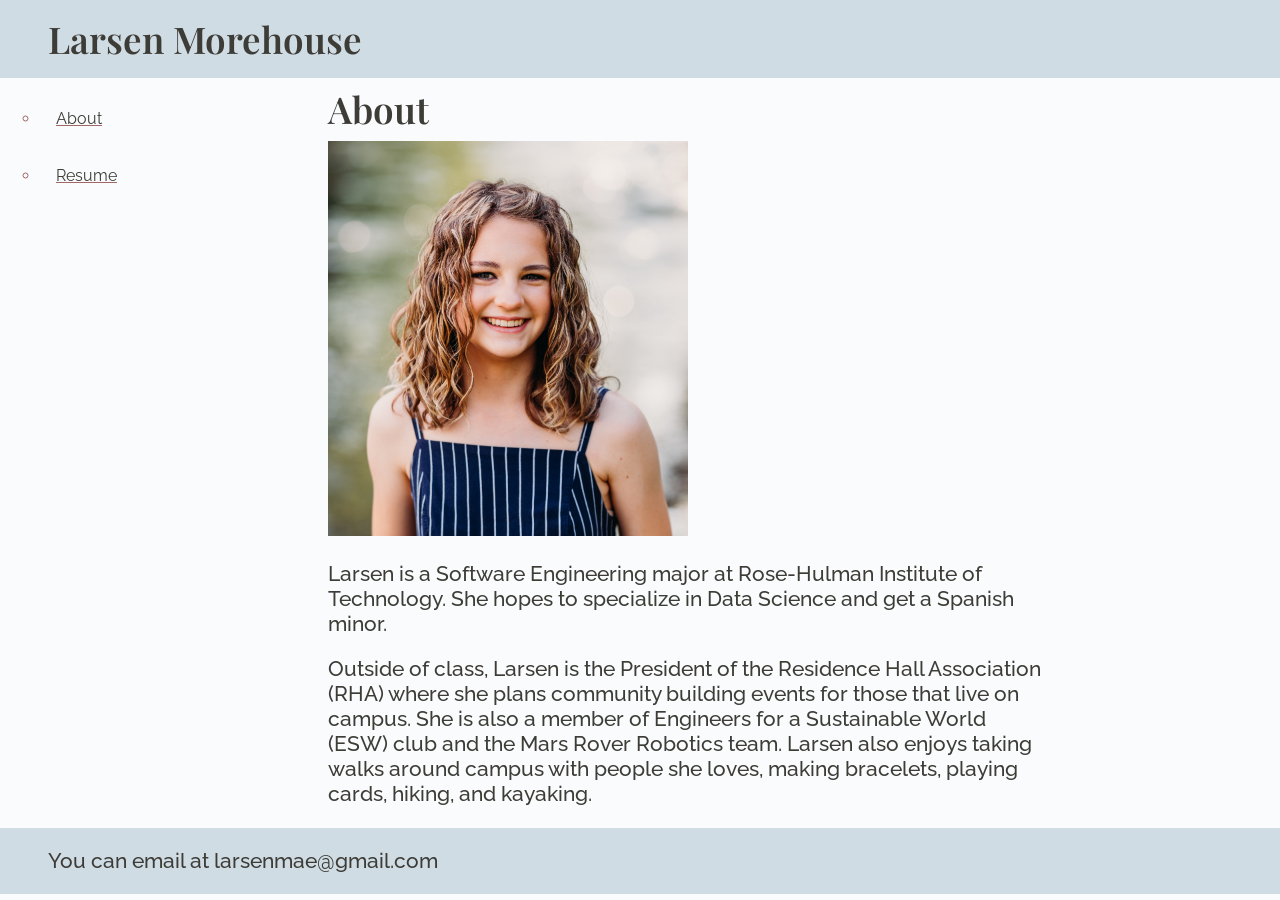
==== index.html @ 3fe66d1c "Add files via upload" ====
<!DOCTYPE html>
<html lang="en">

<head>
  <meta charset="utf-8" />
  <meta name="viewport" content="width=device-width, initial-scale=1" />
  <title>Larsen Morehouse's Website</title>
  <link rel="stylesheet" href="styles/normalize.css" />
  <link rel="stylesheet" href="styles/main.css" />
  <link rel="apple-touch-icon" sizes="180x180" href="images/apple-touch-icon.png">
  <link rel="icon" type="image/png" sizes="32x32" href="images/favicon-32x32.png">
  <link rel="icon" type="image/png" sizes="16x16" href="images/favicon-16x16.png">
  <link rel="manifest" href="site.webmanifest">
</head>

<body id="about">
  <header><h1>Larsen Morehouse</h1></header>
  <nav id="navbar">
    <ul>
      <li><a href="index.html">About</a></li> 
      <!-- <li><a href="portfolio.html">Portfolio</a></li>  -->
      <li><a href="resume.html">Resume</a></li> 
    </ul>
  </nav>
  <main>
    <h1>About</h1>
    <script src="scripts/main.js"></script>
    <img src="images/Larsen-15cropped.jpg" alt="A headshot of Larsen Morehouse, a young girl with curly blonde hair wearing a navy jumpsuit.">
    <p>Larsen is a Software Engineering major at Rose-Hulman Institute of Technology.  She hopes to specialize in Data Science and get a Spanish minor.  
    </p>
    <p>Outside of class, Larsen is the President of the Residence Hall Association (RHA) where she plans community building events for those that live on campus.  
      She is also a member of Engineers for a Sustainable World (ESW) club and the Mars Rover Robotics team.
      Larsen also enjoys taking walks around campus with people she loves, making bracelets, playing cards, hiking, and kayaking.
    </p>

  </main>
  <footer>
    <p>You can email at larsenmae@gmail.com</p>
  </footer>
</body>

<script src="scripts/main.js"></script>

</html>
---- styles/main.css ----
@import url('https://fonts.googleapis.com/css2?family=Playfair+Display&family=Raleway:wght@300&display=swap" rel="stylesheet');

:root {
  --vertical-space: 1.3rem;
  --horizontal-space: 3rem;
  --light-color: #FAFBFC;
  --body-color: #3D3C37;
  --heading-color: #d0dce4;
  --contrast-color: #a16766;
   /* #536751; */
  /* #8c708f; */
  /* --green-color: #738f70; */
}

body {
  grid-template-areas: "head head"
                      "nav nav"
                      "main main"
                      "foot foot";
  grid-template-columns: 1fr 2fr;
  grid-template-rows: auto auto;
}


body > header {
  grid-area: head;
}

body > nav {
  grid-area: nav;
  background-color: var(--light-color);
}

body > nav ul li {
  display: inline;
  padding: 1rem;
  justify-self: center;
  color: var(--contrast-color);
}

footer {
  grid-area: foot;
}

main {
  display: block;
  grid-area: main;
  max-width: 45rem;
  padding-left: var(--horizontal-space);
  padding-right: var(--horizontal-space);
  justify-self: center;
}

header h1, footer p{
  margin: 0;
  justify-self: center;
  justify-content: center;
}

header, footer {
  padding-top: var(--vertical-space);
  padding-bottom: var(--vertical-space);
  padding-left: var(--horizontal-space);
  padding-right: var(--horizontal-space);
  grid-area: foot;
  justify-self: center;
  justify-content: center;
  background-color: var(--heading-color);
  width: 100vw;
}

body {
  color: var(--body-color);
  background: var(--light-color);
  font-size: 1rem;
  font-family: 'Raleway', sans-serif;
}

@media screen and (min-width: 25em) {
  body {
    margin: 0;
    display: grid;
    grid-template-areas: "head head head"
                          "nav main space"
                          "foot foot foot";
    grid-template-columns: 1fr 6fr 1fr;
    grid-template-rows: auto auto auto;
  }

  body > nav {
    grid-area: nav;
    background: none;
  }

  body > nav ul li {
    padding: 1rem;
    display: list-item;
  }
}

p,
ol,
ul,
dl,
table {
  list-style-type: none;
  color: var(--body-color);
}

ul li ul {
  margin-bottom: 0;
  /* font-size: 1.3rem; */
  list-style-type: none;
  color: var(--body-color);
}

#resume > ul, li, ul {
  margin-bottom: 0.4rem;
  /* font-size: 1.3rem; */
  list-style-type: circle;
  color: var(--body-color);
}

ol li ol {
  margin-bottom: 0;
  list-style-type: none;
  color: var(--contrast-color);
}

h1,
h2,
h3,
h4,
h5 {
  margin: 0.8rem 0;
  font-weight: 600;
  line-height: 1;
  font-family: 'Playfair Display', serif;
  color: var(--body-color);
}

h1 {
  font-size: 2.3rem;
}

h2 {
  font-size: 1.5rem;
  margin: 1.7rem 0;
  line-height: 1;
  text-decoration: underline;
  text-decoration-color: var(--contrast-color);
}

h3 {
  font-size: 1.25rem;
  margin-top: 2rem;
}

h4 {
  font-size: 1.1rem;
}

h5 {
  font-size: 1rem;
}

p {
  font-size: 1.3rem;
  font-weight: 500;
  line-height: 1.2;
  margin: 1em 0;
}

a {
  color: var(--body-color);
  text-decoration-color: var(--contrast-color);
}

a:hover {
  color: var(--contrast-color);
}

dt {
  font-weight: 600;
}

dd {
  margin-bottom: 0.5rem;
}

body#portfolio ul#portfolioItems {
  display: flex;
  flex-wrap: wrap;
  flex: 1;
  list-style-type: none;
  padding: 0;
}

body#portfolio ul#portfolioItems li img {
  max-width: 97%;
}

@media screen and (min-width: 25em) {
  body#portfolio ul#portfolioItems li {
    flex-basis: 48%;
    padding-right: 2%;
    flex-wrap: nowrap;
  }
}

main img{
  max-width: 50%;
}

.date {
  color: var(--contrast-color);
  /* justify-self: flex-end; */
  /* align-self: flex-end; */
  font-weight: 0.8rem;
}

.dateParent {
  display: flex;
  justify-content: space-between;
}

/* From:  https://www.w3schools.com/howto/howto_js_sticky_header.asp*/
/* The sticky class is added to the header with JS when it reaches its scroll position */
.sticky {
  position: fixed;
  top: 0;
  width: 100%
}

/* Add some top padding to the page content to prevent sudden quick movement (as the header gets a new position at the top of the page (position:fixed and top:0) */
.sticky + .content {
  padding-top: 102px;
}
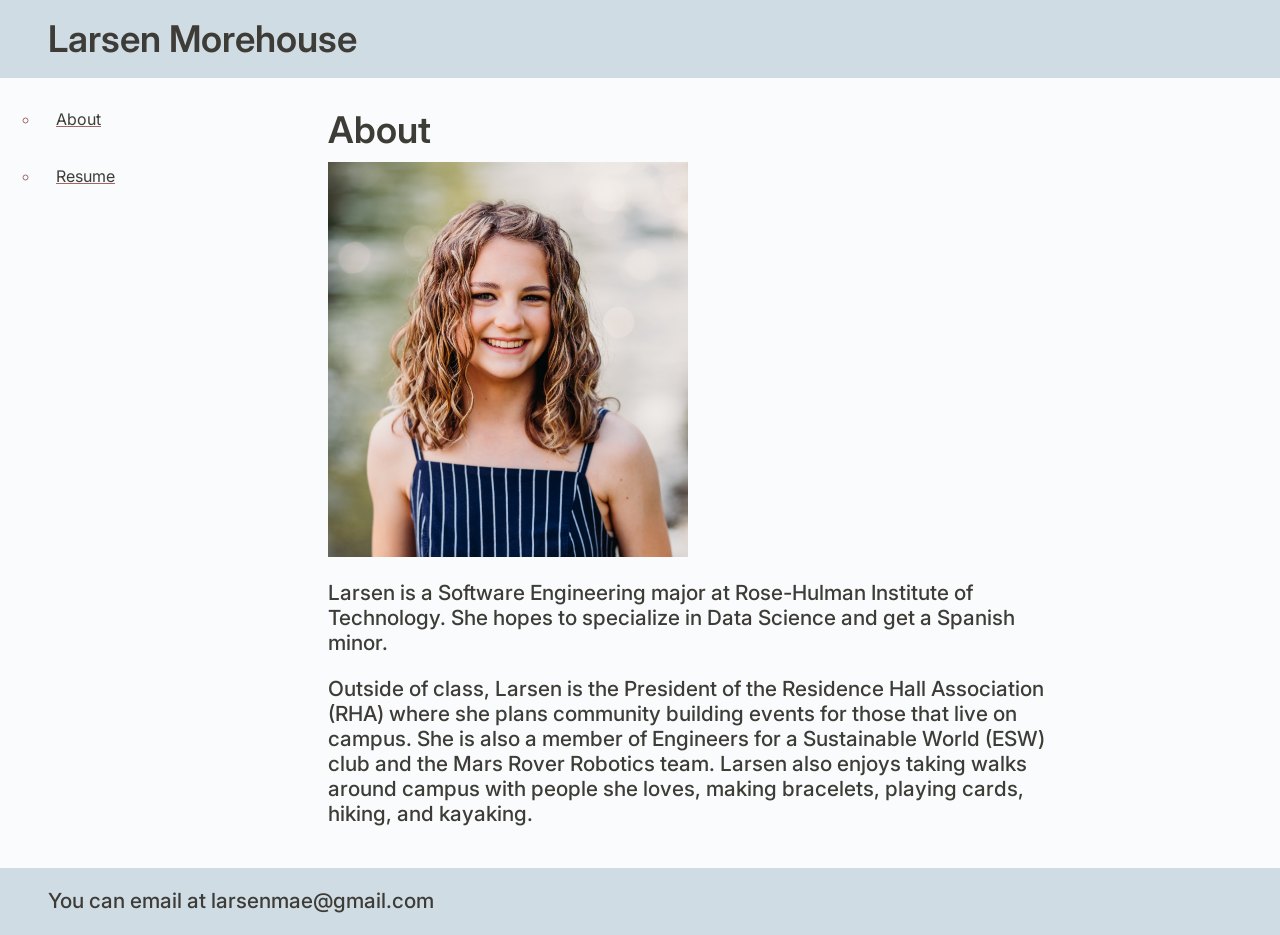
==== commit ac6ffb13: "Change font and resume spacing" ====
--- a/index.html
+++ b/index.html
@@ -18,14 +18,13 @@
   <nav id="navbar">
     <ul>
       <li><a href="index.html">About</a></li> 
-      <!-- <li><a href="portfolio.html">Portfolio</a></li>  -->
       <li><a href="resume.html">Resume</a></li> 
     </ul>
   </nav>
   <main>
     <h1>About</h1>
     <script src="scripts/main.js"></script>
-    <img src="images/Larsen-15cropped.jpg" alt="A headshot of Larsen Morehouse, a young girl with curly blonde hair wearing a navy jumpsuit.">
+    <img src="images/Larsen-15cropped.jpg" alt="A headshot of Larsen Morehouse with curly blonde hair wearing a navy jumpsuit.">
     <p>Larsen is a Software Engineering major at Rose-Hulman Institute of Technology.  She hopes to specialize in Data Science and get a Spanish minor.  
     </p>
     <p>Outside of class, Larsen is the President of the Residence Hall Association (RHA) where she plans community building events for those that live on campus.  
--- a/styles/main.css
+++ b/styles/main.css
@@ -1,4 +1,5 @@
-@import url('https://fonts.googleapis.com/css2?family=Playfair+Display&family=Raleway:wght@300&display=swap" rel="stylesheet');
+/* @import url('https://fonts.googleapis.com/css2?family=Playfair+Display&family=Raleway:wght@300&display=swap" rel="stylesheet'); */
+@import url('https://fonts.googleapis.com/css2?family=Inter:ital,opsz,wght@0,14..32,100..900;1,14..32,100..900&family=Raleway:wght@300&family=Spline+Sans:wght@300..700&display=swap');
 
 :root {
   --vertical-space: 1.3rem;
@@ -48,6 +49,8 @@
   max-width: 45rem;
   padding-left: var(--horizontal-space);
   padding-right: var(--horizontal-space);
+  padding-top: var(--vertical-space);
+  padding-bottom: var(--vertical-space);
   justify-self: center;
 }
 
@@ -73,7 +76,8 @@
   color: var(--body-color);
   background: var(--light-color);
   font-size: 1rem;
-  font-family: 'Raleway', sans-serif;
+  /* font-family: 'Raleway', sans-serif; */
+  font-family: "Inter", sans-serif;
 }
 
 @media screen and (min-width: 25em) {
@@ -135,7 +139,8 @@
   margin: 0.8rem 0;
   font-weight: 600;
   line-height: 1;
-  font-family: 'Playfair Display', serif;
+  /* font-family: 'Raleway', sans-serif; */
+  font-family: "Inter", sans-serif;
   color: var(--body-color);
 }
 
@@ -147,8 +152,9 @@
   font-size: 1.5rem;
   margin: 1.7rem 0;
   line-height: 1;
-  text-decoration: underline;
-  text-decoration-color: var(--contrast-color);
+  font-weight: 700;
+  /* text-decoration: underline; */
+  /* text-decoration-color: var(--contrast-color); */
 }
 
 h3 {
@@ -182,6 +188,7 @@
 
 dt {
   font-weight: 600;
+  margin-bottom: 0.5rem;
 }
 
 dd {
@@ -213,26 +220,10 @@
 }
 
 .date {
-  color: var(--contrast-color);
-  /* justify-self: flex-end; */
-  /* align-self: flex-end; */
   font-weight: 0.8rem;
 }
 
 .dateParent {
   display: flex;
   justify-content: space-between;
-}
-
-/* From:  https://www.w3schools.com/howto/howto_js_sticky_header.asp*/
-/* The sticky class is added to the header with JS when it reaches its scroll position */
-.sticky {
-  position: fixed;
-  top: 0;
-  width: 100%
-}
-
-/* Add some top padding to the page content to prevent sudden quick movement (as the header gets a new position at the top of the page (position:fixed and top:0) */
-.sticky + .content {
-  padding-top: 102px;
 }
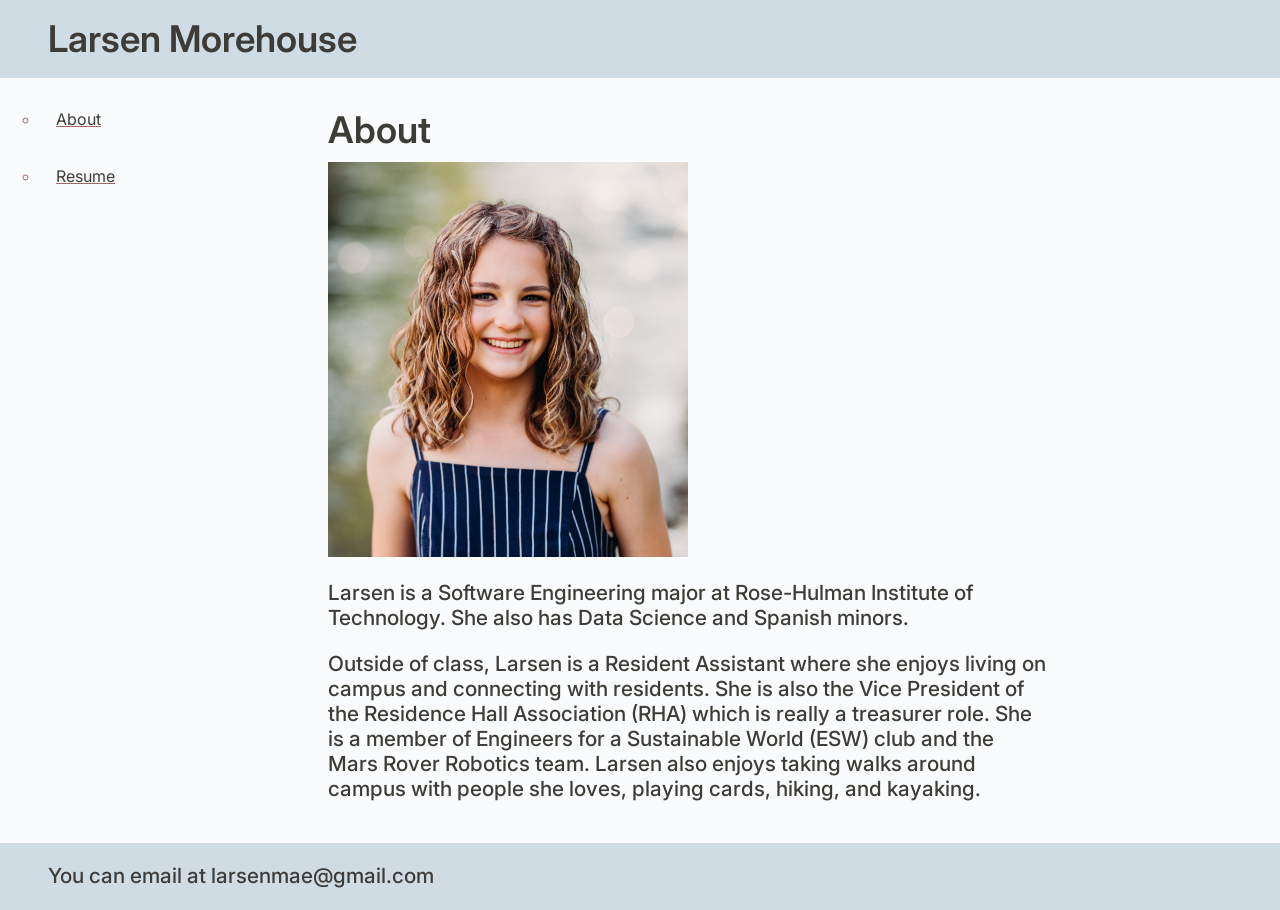
==== commit 7273a589: "update about page" ====
--- a/index.html
+++ b/index.html
@@ -25,11 +25,12 @@
     <h1>About</h1>
     <script src="scripts/main.js"></script>
     <img src="images/Larsen-15cropped.jpg" alt="A headshot of Larsen Morehouse with curly blonde hair wearing a navy jumpsuit.">
-    <p>Larsen is a Software Engineering major at Rose-Hulman Institute of Technology.  She hopes to specialize in Data Science and get a Spanish minor.  
+    <p>Larsen is a Software Engineering major at Rose-Hulman Institute of Technology.  She also has Data Science and Spanish minors.  
     </p>
-    <p>Outside of class, Larsen is the President of the Residence Hall Association (RHA) where she plans community building events for those that live on campus.  
-      She is also a member of Engineers for a Sustainable World (ESW) club and the Mars Rover Robotics team.
-      Larsen also enjoys taking walks around campus with people she loves, making bracelets, playing cards, hiking, and kayaking.
+    <p>Outside of class, Larsen is a Resident Assistant where she enjoys living on campus and connecting with residents.
+      She is also the Vice President of the Residence Hall Association (RHA) which is really a treasurer role.   
+      She is a member of Engineers for a Sustainable World (ESW) club and the Mars Rover Robotics team.
+      Larsen also enjoys taking walks around campus with people she loves, playing cards, hiking, and kayaking.
     </p>
 
   </main>
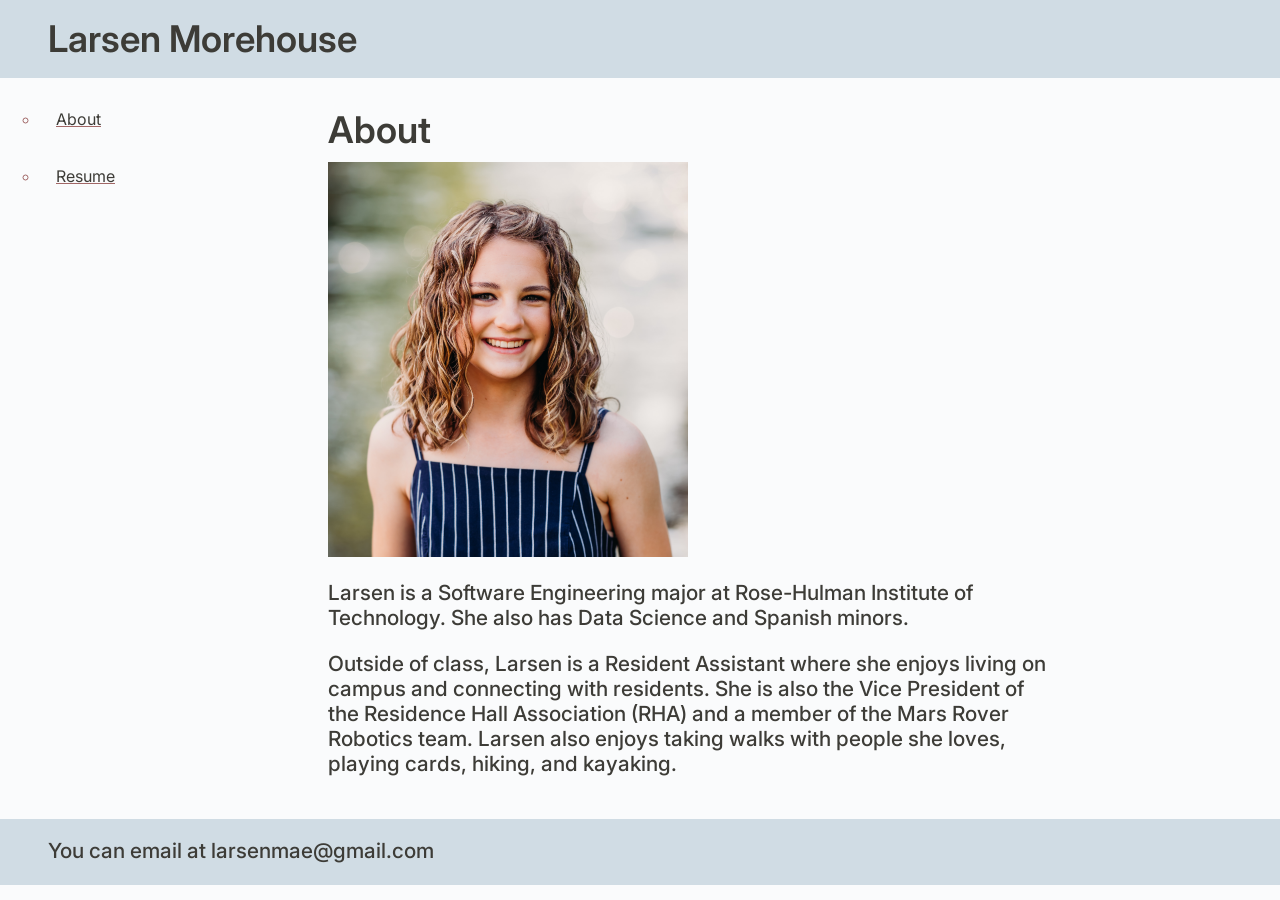
==== commit c86d2863: "Updates" ====
--- a/index.html
+++ b/index.html
@@ -28,9 +28,8 @@
     <p>Larsen is a Software Engineering major at Rose-Hulman Institute of Technology.  She also has Data Science and Spanish minors.  
     </p>
     <p>Outside of class, Larsen is a Resident Assistant where she enjoys living on campus and connecting with residents.
-      She is also the Vice President of the Residence Hall Association (RHA) which is really a treasurer role.   
-      She is a member of Engineers for a Sustainable World (ESW) club and the Mars Rover Robotics team.
-      Larsen also enjoys taking walks around campus with people she loves, playing cards, hiking, and kayaking.
+      She is also the Vice President of the Residence Hall Association (RHA) and a member of the Mars Rover Robotics team.
+      Larsen also enjoys taking walks with people she loves, playing cards, hiking, and kayaking.
     </p>
 
   </main>
